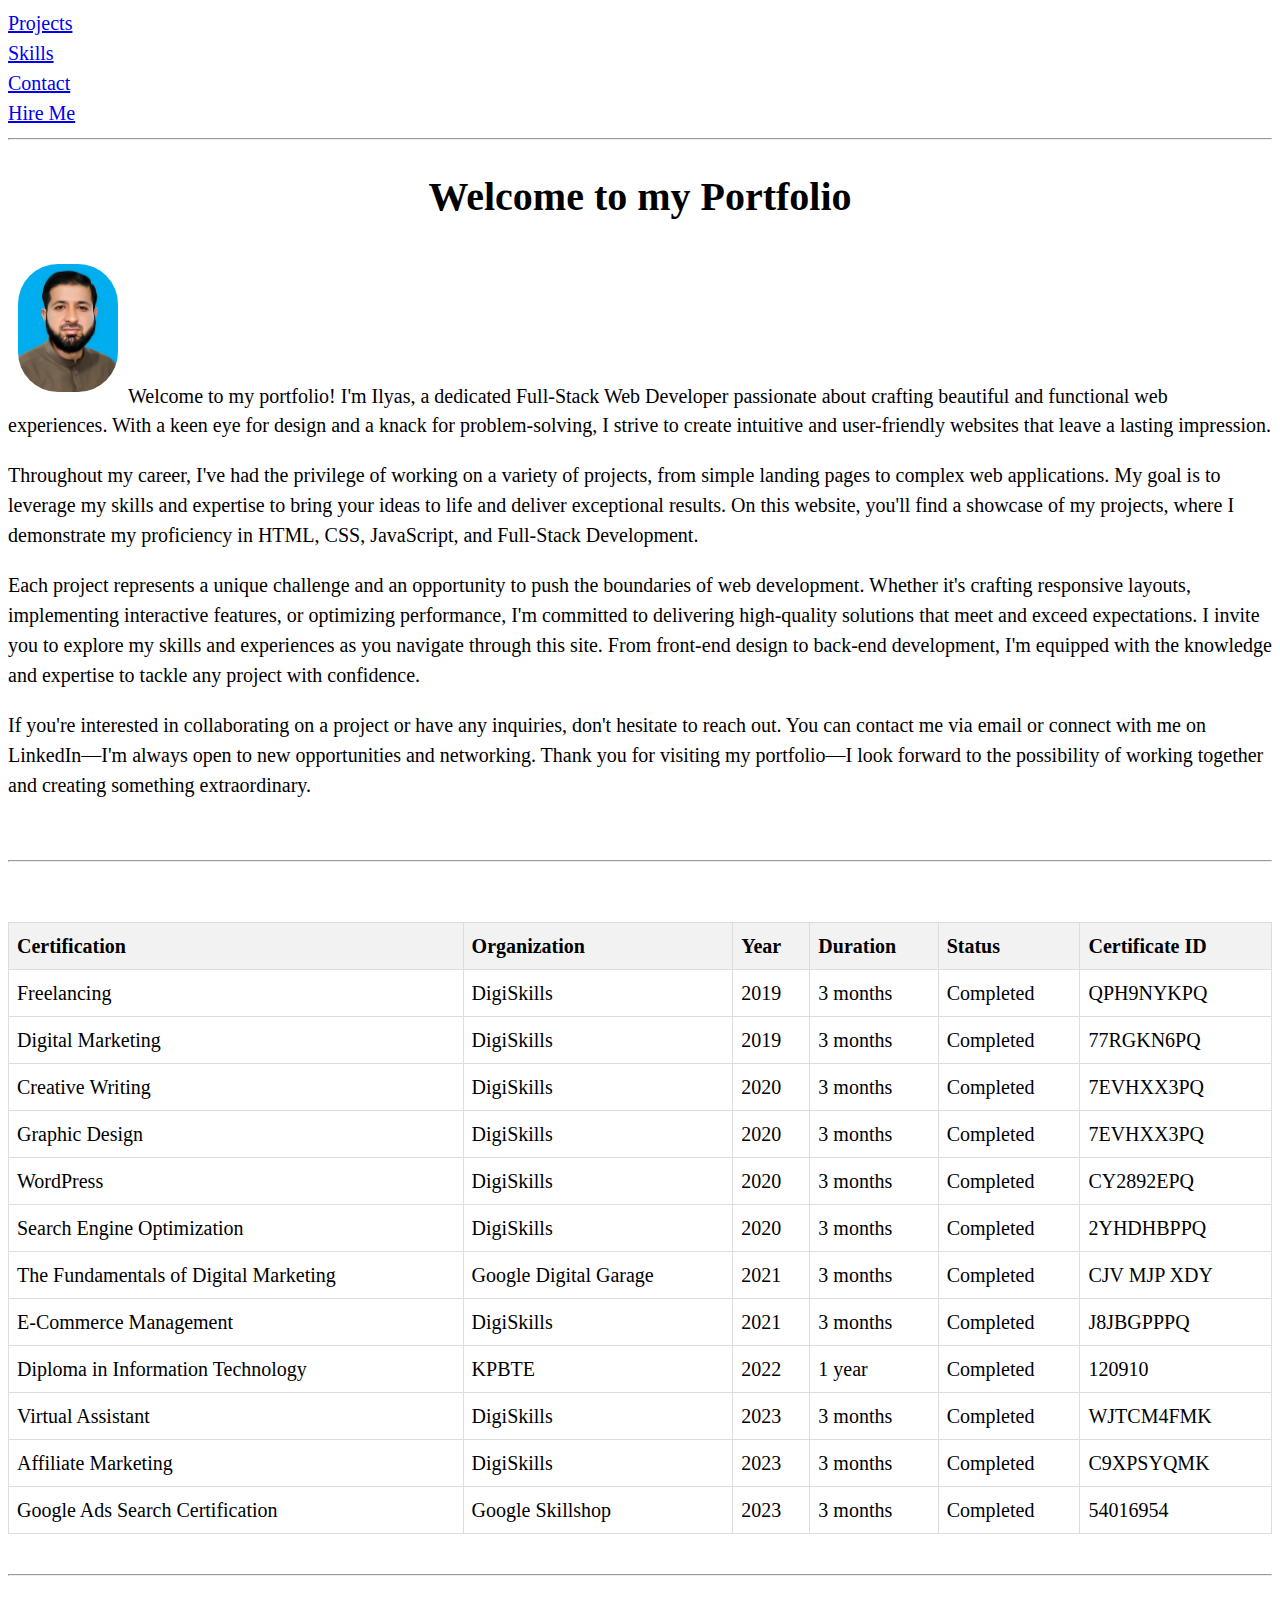
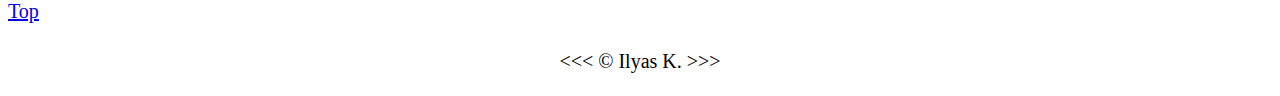
==== index.html @ b1e81713 "resolve img error" ====
<!DOCTYPE html>
<html lang="en">
  <head>
    <meta charset="UTF-8" />
    <meta name="viewport" content="width=device-width, initial-scale=1.0" />
    <title>Home</title>
    <style>
      img {
        border-radius: 50px;
        padding: 10px;
      }
      h1 {
        text-align: center;
      }
      footer {
        text-align: center;
      }
      body {
        font-family: monserrat;
        font-size: 20px;
        line-height: 1.5;
        margin-bottom: 20px;
      }
      table {
        width: 100%;
        border-collapse: collapse;
        margin-top: 20px;
      }
      th,
      td {
        border: 1px solid #ddd;
        padding: 8px;
        text-align: left;
      }
      th {
        background-color: #f2f2f2;
      }
    </style>
    <a href="/projects/projects.html">Projects</a>
    <br />
    <a href="/skills/skills.html">Skills</a>
    <br />
    <a href="/contact/contact.html">Contact</a>
    <br />
    <a href="hire-me/form.html">Hire Me</a>
  </head>
  <br />
  <hr />
  <body>
    <h1 id="top">Welcome to my Portfolio</h1>
    <p>
      <img
        src="images/IMG_59860.jpg"
        alt="This is Elyas's photo."
        title="Elyas"
        width="100"
      />Welcome to my portfolio! I'm Ilyas, a dedicated Full-Stack Web Developer
      passionate about crafting beautiful and functional web experiences. With a
      keen eye for design and a knack for problem-solving, I strive to create
      intuitive and user-friendly websites that leave a lasting impression.
    </p>
    <p>
      Throughout my career, I've had the privilege of working on a variety of
      projects, from simple landing pages to complex web applications. My goal
      is to leverage my skills and expertise to bring your ideas to life and
      deliver exceptional results. On this website, you'll find a showcase of my
      projects, where I demonstrate my proficiency in HTML, CSS, JavaScript, and
      Full-Stack Development.
    </p>
    <p>
      Each project represents a unique challenge and an opportunity to push the
      boundaries of web development. Whether it's crafting responsive layouts,
      implementing interactive features, or optimizing performance, I'm
      committed to delivering high-quality solutions that meet and exceed
      expectations. I invite you to explore my skills and experiences as you
      navigate through this site. From front-end design to back-end development,
      I'm equipped with the knowledge and expertise to tackle any project with
      confidence.
    </p>
    <p>
      If you're interested in collaborating on a project or have any inquiries,
      don't hesitate to reach out. You can contact me via email or connect with
      me on LinkedIn—I'm always open to new opportunities and networking. Thank
      you for visiting my portfolio—I look forward to the possibility of working
      together and creating something extraordinary.
    </p>
    <br />
    <hr />
    <br />

    <table>
      <thead>
        <tr>
          <th>Certification</th>
          <th>Organization</th>
          <th>Year</th>
          <th>Duration</th>
          <th>Status</th>
          <th>Certificate ID</th>
        </tr>
      </thead>
      <tbody>
        <tr>
          <td>Freelancing</td>
          <td>DigiSkills</td>
          <td>2019</td>
          <td>3 months</td>
          <td>Completed</td>
          <td>QPH9NYKPQ</td>
        </tr>
        <tr>
          <td>Digital Marketing</td>
          <td>DigiSkills</td>
          <td>2019</td>
          <td>3 months</td>
          <td>Completed</td>
          <td>77RGKN6PQ</td>
        </tr>
        <tr>
          <td>Creative Writing</td>
          <td>DigiSkills</td>
          <td>2020</td>
          <td>3 months</td>
          <td>Completed</td>
          <td>7EVHXX3PQ</td>
        </tr>
        <tr>
          <td>Graphic Design</td>
          <td>DigiSkills</td>
          <td>2020</td>
          <td>3 months</td>
          <td>Completed</td>
          <td>7EVHXX3PQ</td>
        </tr>
        <tr>
          <td>WordPress</td>
          <td>DigiSkills</td>
          <td>2020</td>
          <td>3 months</td>
          <td>Completed</td>
          <td>CY2892EPQ</td>
        </tr>

        <tr>
          <td>Search Engine Optimization</td>
          <td>DigiSkills</td>
          <td>2020</td>
          <td>3 months</td>
          <td>Completed</td>
          <td>2YHDHBPPQ</td>
        </tr>
        <tr>
          <td>The Fundamentals of Digital Marketing</td>
          <td>Google Digital Garage</td>
          <td>2021</td>
          <td>3 months</td>
          <td>Completed</td>
          <td>CJV MJP XDY</td>
        </tr>
        <tr>
          <td>E-Commerce Management</td>
          <td>DigiSkills</td>
          <td>2021</td>
          <td>3 months</td>
          <td>Completed</td>
          <td>J8JBGPPPQ</td>
        </tr>
        <tr>
          <td>Diploma in Information Technology</td>
          <td>KPBTE</td>
          <td>2022</td>
          <td>1 year</td>
          <td>Completed</td>
          <td>120910</td>
        </tr>
        <tr>
          <td>Virtual Assistant</td>
          <td>DigiSkills</td>
          <td>2023</td>
          <td>3 months</td>
          <td>Completed</td>
          <td>WJTCM4FMK</td>
        </tr>
        <tr>
          <td>Affiliate Marketing</td>
          <td>DigiSkills</td>
          <td>2023</td>
          <td>3 months</td>
          <td>Completed</td>
          <td>C9XPSYQMK</td>
        </tr>
        <tr>
          <td>Google Ads Search Certification</td>
          <td>Google Skillshop</td>
          <td>2023</td>
          <td>3 months</td>
          <td>Completed</td>
          <td>54016954</td>
        </tr>
      </tbody>
    </table>
    <br />
    <hr />
    <p><a href="#top">Top</a></p>
    <footer>&lt;&lt;&lt; &copy; Ilyas K. &gt;&gt;&gt;</footer>
  </body>
</html>
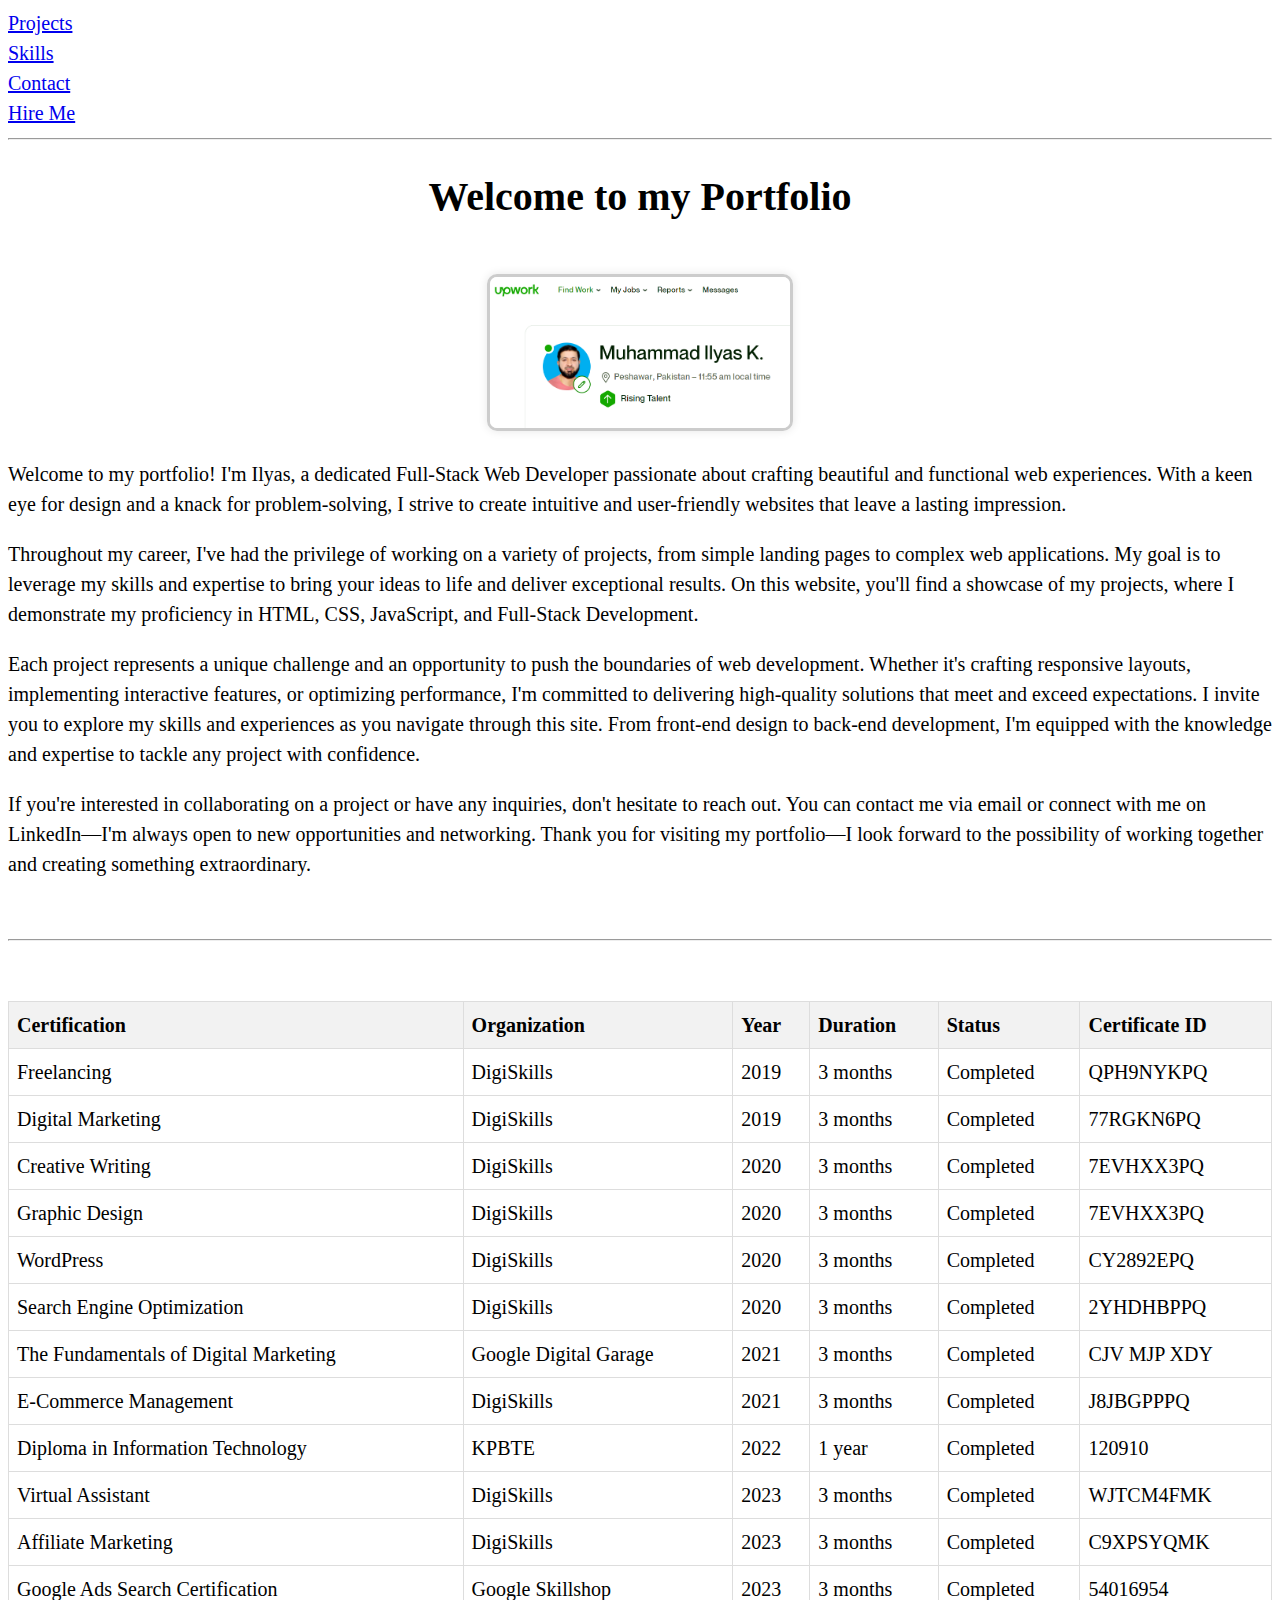
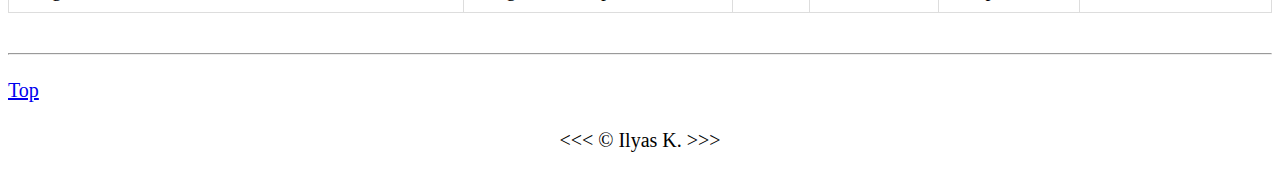
==== commit 5b6c3fc6: "img update" ====
--- a/index.html
+++ b/index.html
@@ -5,10 +5,18 @@
     <meta name="viewport" content="width=device-width, initial-scale=1.0" />
     <title>Home</title>
     <style>
+      /* Style the image */
       img {
-        border-radius: 50px;
-        padding: 10px;
-      }
+        width: 300px; /* Adjust the width as needed */
+        border: 3px solid #ccc; /* Add a border */
+        border-radius: 10px; /* Add rounded corners */
+        box-shadow: 0 0 10px rgba(0, 0, 0, 0.1); /* Add a subtle box shadow */
+      }
+      .image-container {
+        text-align: center;
+        padding: 20px;
+      }
+
       h1 {
         text-align: center;
       }
@@ -36,11 +44,11 @@
         background-color: #f2f2f2;
       }
     </style>
-    <a href="/projects/projects.html">Projects</a>
-    <br />
-    <a href="/skills/skills.html">Skills</a>
-    <br />
-    <a href="/contact/contact.html">Contact</a>
+    <a href="projects/projects.html">Projects</a>
+    <br />
+    <a href="skills/skills.html">Skills</a>
+    <br />
+    <a href="contact/contact.html">Contact</a>
     <br />
     <a href="hire-me/form.html">Hire Me</a>
   </head>
@@ -49,12 +57,14 @@
   <body>
     <h1 id="top">Welcome to my Portfolio</h1>
     <p>
+      <div class="image-container">
       <img
-        src="images/IMG_59860.jpg"
+        src="/images/upwork.png"
         alt="This is Elyas's photo."
         title="Elyas"
         width="100"
-      />Welcome to my portfolio! I'm Ilyas, a dedicated Full-Stack Web Developer
+      /></div>
+      Welcome to my portfolio! I'm Ilyas, a dedicated Full-Stack Web Developer
       passionate about crafting beautiful and functional web experiences. With a
       keen eye for design and a knack for problem-solving, I strive to create
       intuitive and user-friendly websites that leave a lasting impression.
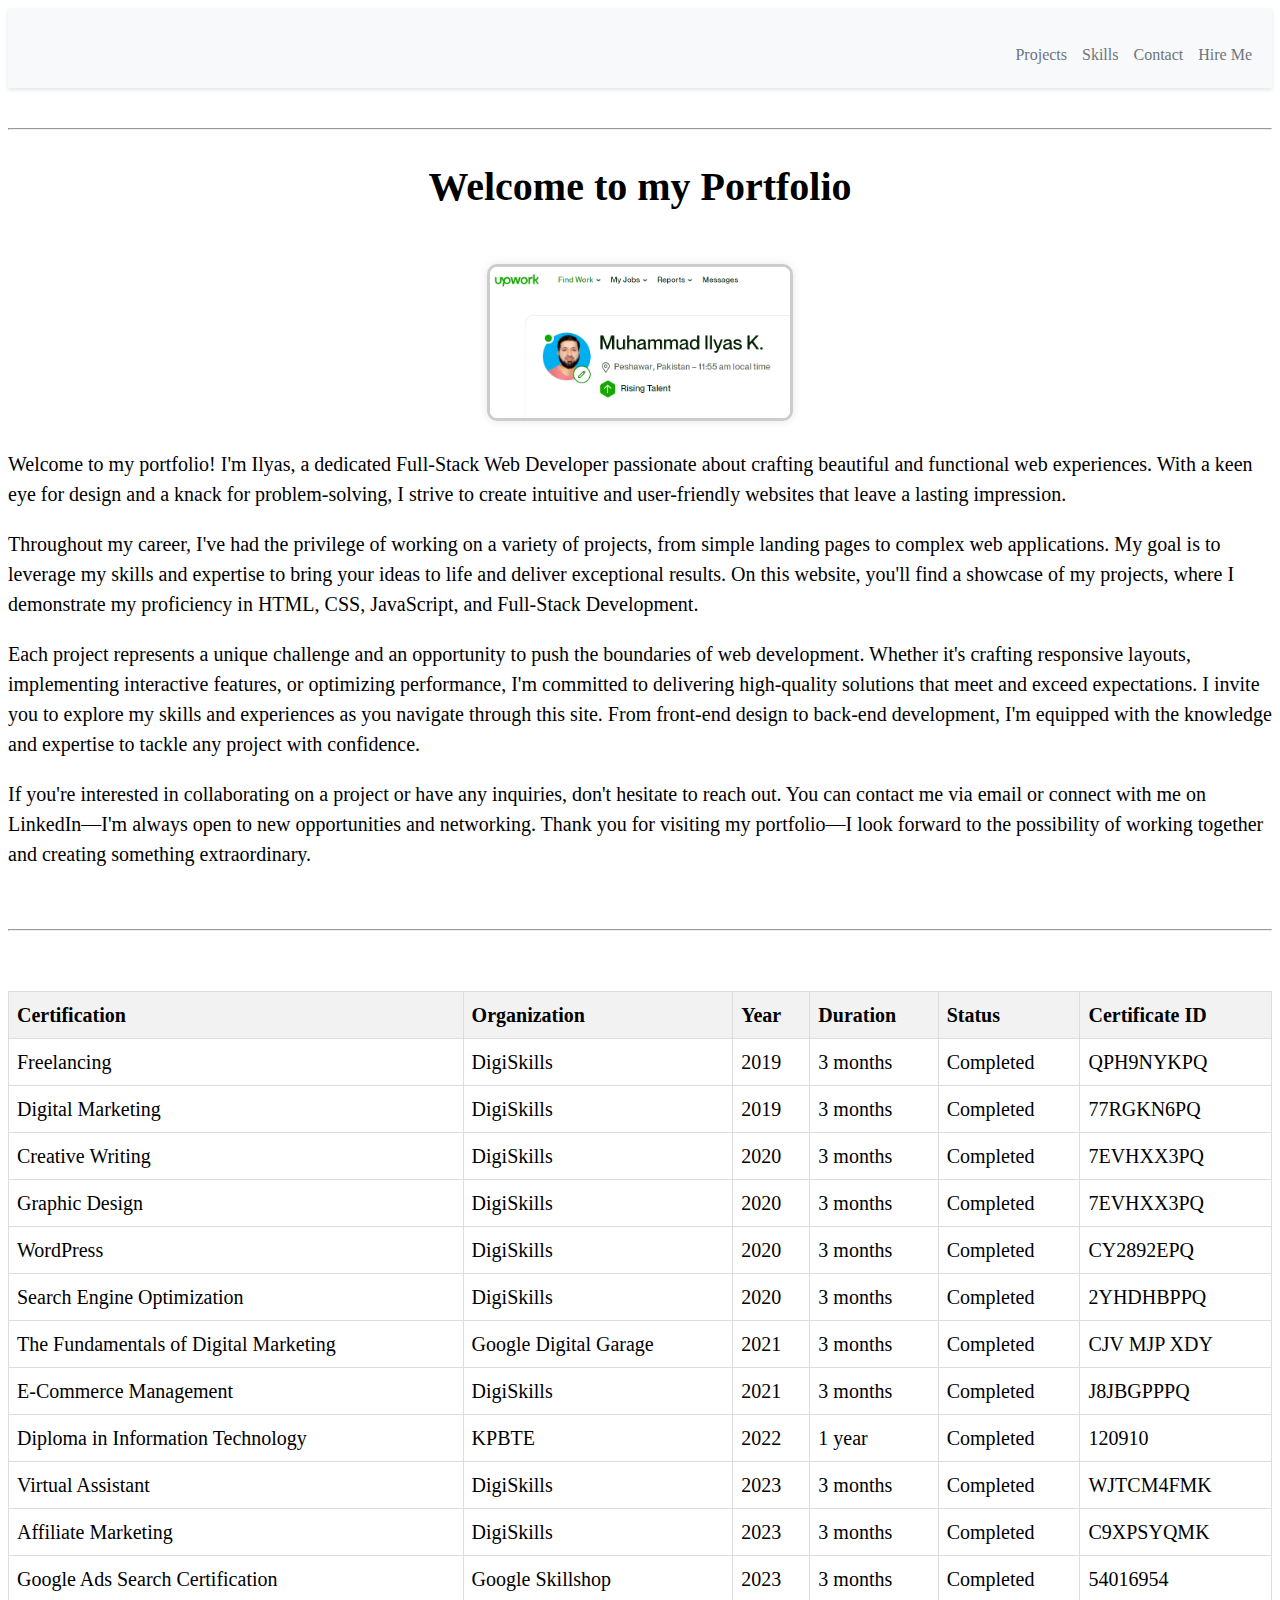
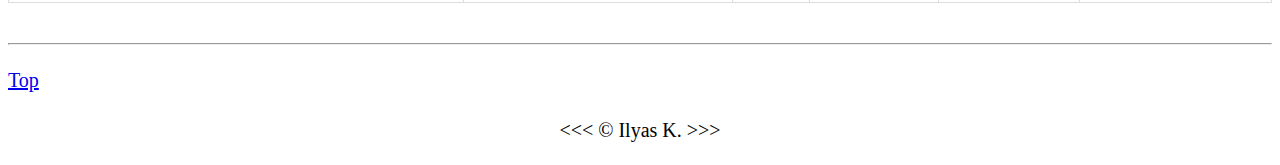
==== commit f95c5902: "links style add" ====
--- a/index.html
+++ b/index.html
@@ -4,63 +4,25 @@
     <meta charset="UTF-8" />
     <meta name="viewport" content="width=device-width, initial-scale=1.0" />
     <title>Home</title>
-    <style>
-      /* Style the image */
-      img {
-        width: 300px; /* Adjust the width as needed */
-        border: 3px solid #ccc; /* Add a border */
-        border-radius: 10px; /* Add rounded corners */
-        box-shadow: 0 0 10px rgba(0, 0, 0, 0.1); /* Add a subtle box shadow */
-      }
-      .image-container {
-        text-align: center;
-        padding: 20px;
-      }
-
-      h1 {
-        text-align: center;
-      }
-      footer {
-        text-align: center;
-      }
-      body {
-        font-family: monserrat;
-        font-size: 20px;
-        line-height: 1.5;
-        margin-bottom: 20px;
-      }
-      table {
-        width: 100%;
-        border-collapse: collapse;
-        margin-top: 20px;
-      }
-      th,
-      td {
-        border: 1px solid #ddd;
-        padding: 8px;
-        text-align: left;
-      }
-      th {
-        background-color: #f2f2f2;
-      }
-    </style>
-    <a href="projects/projects.html">Projects</a>
-    <br />
-    <a href="skills/skills.html">Skills</a>
-    <br />
-    <a href="contact/contact.html">Contact</a>
-    <br />
-    <a href="hire-me/form.html">Hire Me</a>
+    <link rel="stylesheet" href="style.css">
   </head>
+  <body>
+    <header class="header">
+      <nav>
+          <a href="projects/projects.html">Projects</a>
+          <a href="skills/skills.html">Skills</a>
+          <a href="contact/contact.html">Contact</a>
+          <a href="hire-me/form.html">Hire Me</a>
+      </nav>
+  </header>
   <br />
   <hr />
-  <body>
     <h1 id="top">Welcome to my Portfolio</h1>
     <p>
       <div class="image-container">
       <img
-        src="/images/upwork.png"
-        alt="This is Elyas's photo."
+        src="images/upwork.png"
+        alt="This is Elyas's UpWork profile photo"
         title="Elyas"
         width="100"
       /></div>
--- a/style.css
+++ b/style.css
@@ -0,0 +1,81 @@
+/* Style the image */
+img {
+    width: 300px; /* Adjust the width as needed */
+    border: 3px solid #ccc; /* Add a border */
+    border-radius: 10px; /* Add rounded corners */
+    box-shadow: 0 0 10px rgba(0, 0, 0, 0.1); /* Add a subtle box shadow */
+  }
+  .image-container {
+    text-align: center;
+    padding: 20px;
+  }
+  .header {
+    color: #333; /* Text color */
+    padding: 30px 0; /* Increase padding for top and bottom */
+    box-shadow: 0 2px 4px rgba(0, 0, 0, 0.1); /* Shadow for a subtle effect */
+    text-align: center; /* Center-align text */
+}
+nav {
+  display: inline-block; /* Display navigation links horizontally */
+  float: right; /* Align to the right */
+  margin-top: 10px; /* Add top margin */
+}
+nav a {
+  color: #666; /* Text color for navigation links */
+  text-decoration: none; /* Remove underline */
+  font-size: 18px; /* Small font size */
+  transition: color 0.3s ease; /* Smooth color transition on hover */
+}
+
+nav a:hover {
+  color: #333; /* Darker text color on hover */
+}
+  h1 {
+    text-align: center;
+  }
+  .header {
+    background-color: #f8f9fa; /* Light gray background color */
+    padding: 20px; /* Add padding to the header */
+    display: flex; /* Use flexbox to align items vertically */
+  align-items: center; /* Center items vertically */
+    
+  }
+  .header nav {
+    margin-left: auto; /* Push nav to the right */
+  }
+  .header nav a {
+    text-decoration: none; /* Remove underline from links */
+    color: #6c757d; /* Gray text color */
+    margin-left: 10px; /* Add spacing between links */
+    font-size: 16px; /* Smaller font size */
+  }
+  
+  .header nav a:hover {
+    color: #495057; /* Darker gray text color on hover */
+  }
+  
+ 
+
+  footer {
+    text-align: center;
+  }
+  body {
+    font-family: monserrat;
+    font-size: 20px;
+    line-height: 1.5;
+    margin-bottom: 20px;
+  }
+  table {
+    width: 100%;
+    border-collapse: collapse;
+    margin-top: 20px;
+  }
+  th,
+  td {
+    border: 1px solid #ddd;
+    padding: 8px;
+    text-align: left;
+  }
+  th {
+    background-color: #f2f2f2;
+  }